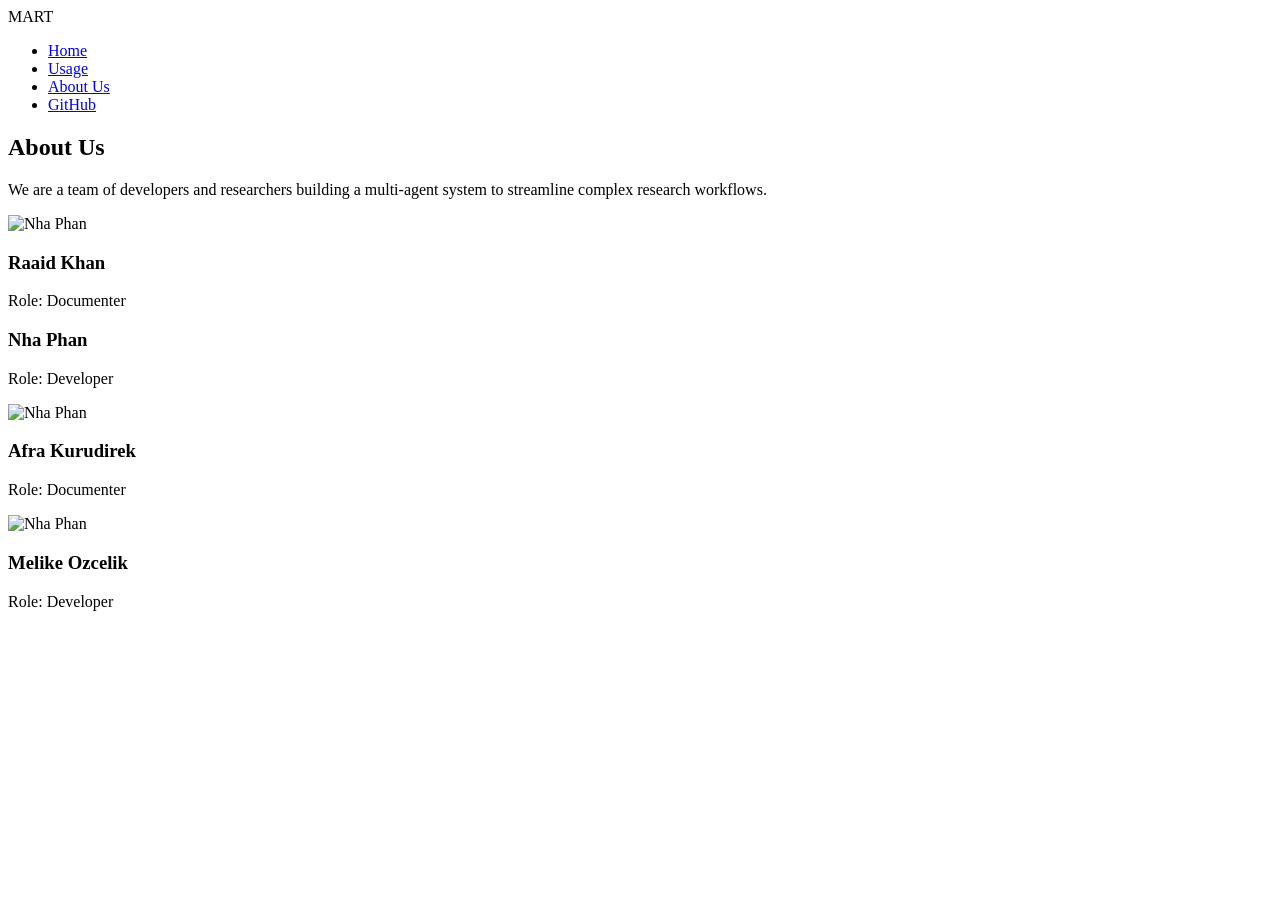
==== AboutUs.html @ 6ee8fd4f "Updated project website" ====
<!DOCTYPE html>
<html lang="en">
<head>
  <meta charset="UTF-8" />
  <title>About Us | MART</title>
  <link rel="stylesheet" href="styles.css">
</head>
<body>

  <!-- Navbar -->
  <nav class="navbar">
    <div class="nav-container">
      <div class="logo">MART</div>
      <ul class="nav-links">
        <li><a href="Home.html">Home</a></li>
        <li><a href="Usage.html">Usage</a></li>
        <li><a href="AboutUs.html">About Us</a></li>
        <li>
          <a
            href="https://github.com/PJ201-Senior-Project-2026/ProjectWebsite"
            target="_blank"
            rel="noopener noreferrer"
            class="github-btn"
          >
            GitHub
          </a>
        </li>
      </ul>
    </div>
  </nav>

  <main>
    <section>
      <h2>About Us</h2>

      <p>
        We are a team of developers and researchers building a multi-agent system
        to streamline complex research workflows.
      </p>

      <div class="team">
        <div class="team-member">
            <img src="placeholder.jpg" alt="Nha Phan">
          <h3>Raaid Khan</h3>
          <p>Role: Documenter</p>
        </div>

        <div class="team-member">
            
          <h3>Nha Phan</h3>
          <p>Role: Developer</p>
        </div>

        <div class="team-member">
            <img src="placeholder.jpg" alt="Nha Phan">
          <h3>Afra Kurudirek</h3>
          <p>Role: Documenter</p>
        </div>

        <div class="team-member">
            <img src="placeholder.jpg" alt="Nha Phan">
          <h3>Melike Ozcelik</h3>
          <p>Role: Developer</p>
        </div>
      </div>

    </section>
  </main>

</body>
</html>
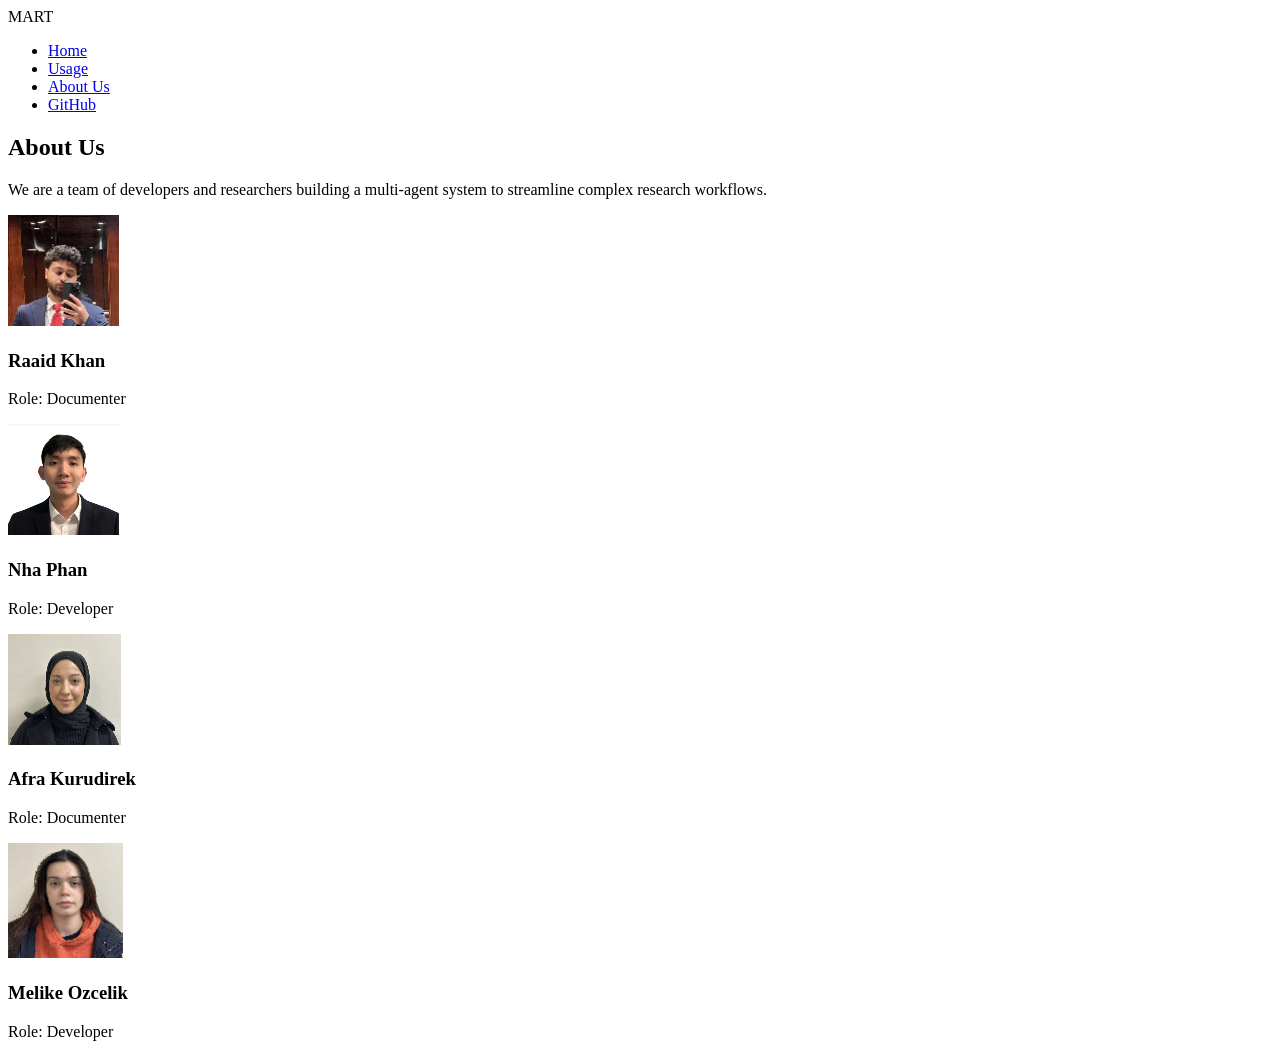
==== commit 423bbe28: "New updated website" ====
--- a/AboutUs.html
+++ b/AboutUs.html
@@ -12,7 +12,7 @@
     <div class="nav-container">
       <div class="logo">MART</div>
       <ul class="nav-links">
-        <li><a href="Home.html">Home</a></li>
+        <li><a href="index.html">Home</a></li>
         <li><a href="Usage.html">Usage</a></li>
         <li><a href="AboutUs.html">About Us</a></li>
         <li>
@@ -40,25 +40,25 @@
 
       <div class="team">
         <div class="team-member">
-            <img src="placeholder.jpg" alt="Nha Phan">
+            <img src="./assets/Raaid.png" alt="Raaid Khan">
           <h3>Raaid Khan</h3>
           <p>Role: Documenter</p>
         </div>
 
         <div class="team-member">
-            
+            <img src="./assets/Will.png" alt="Nha Phan">
           <h3>Nha Phan</h3>
           <p>Role: Developer</p>
         </div>
 
         <div class="team-member">
-            <img src="placeholder.jpg" alt="Nha Phan">
+            <img src="./assets/Afra.png" alt="Afra Kurudirek">
           <h3>Afra Kurudirek</h3>
           <p>Role: Documenter</p>
         </div>
 
         <div class="team-member">
-            <img src="placeholder.jpg" alt="Nha Phan">
+            <img src="./assets/Melike.png" alt="Melike Ozcelik">
           <h3>Melike Ozcelik</h3>
           <p>Role: Developer</p>
         </div>
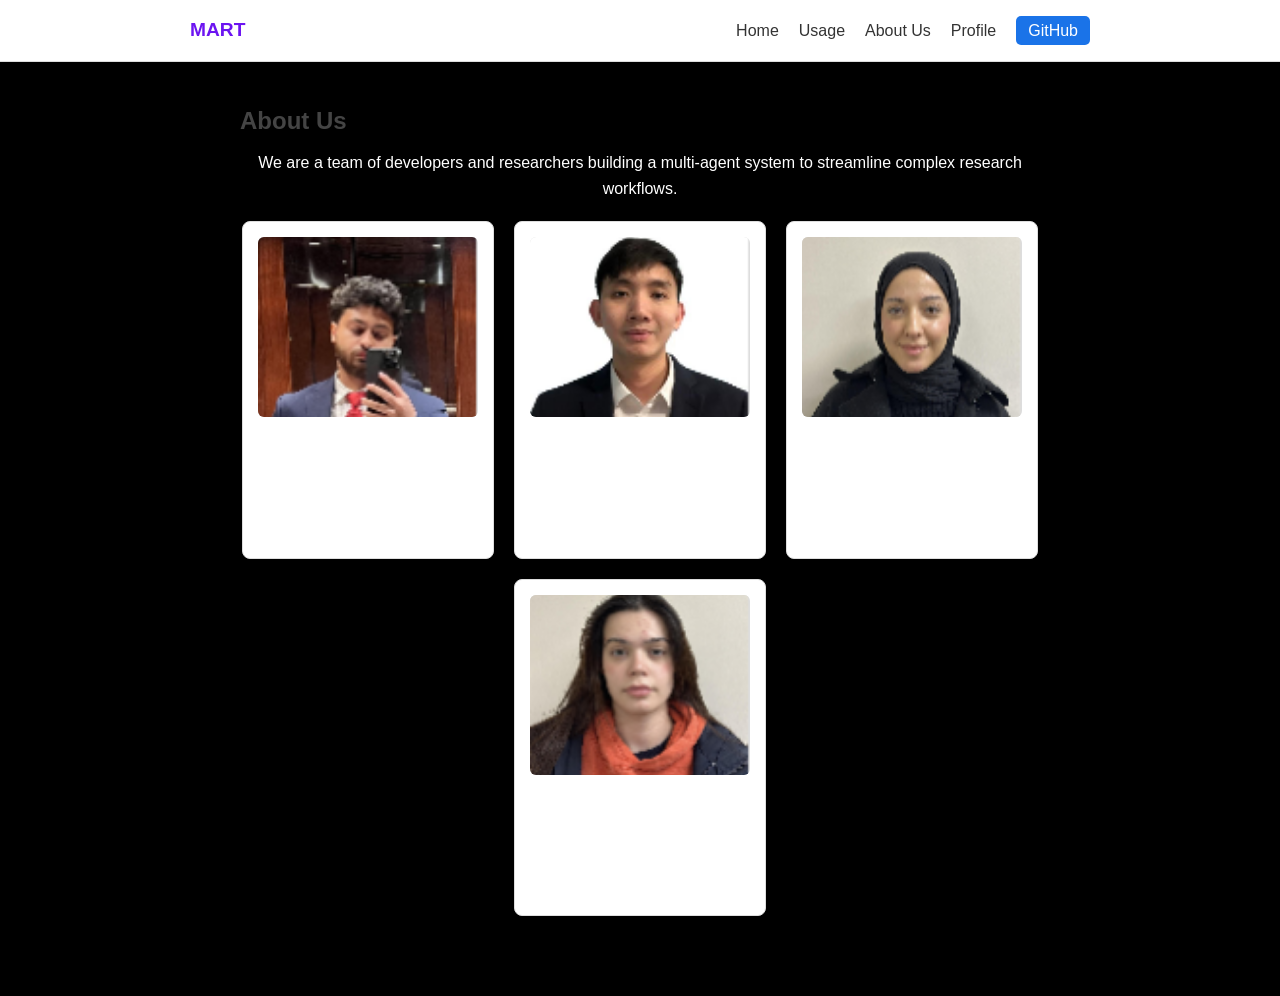
==== commit 61eca805: "New updated website" ====
--- a/AboutUs.html
+++ b/AboutUs.html
@@ -15,6 +15,7 @@
         <li><a href="index.html">Home</a></li>
         <li><a href="Usage.html">Usage</a></li>
         <li><a href="AboutUs.html">About Us</a></li>
+        <li><a href="profile.html">Profile</a></li>
         <li>
           <a
             href="https://github.com/PJ201-Senior-Project-2026/ProjectWebsite"
--- a/styles.css
+++ b/styles.css
@@ -0,0 +1,372 @@
+/* =========================
+   GLOBAL STYLES (ALL PAGES)
+   ========================= */
+
+/* Reset */
+body, h1, h2, p, a, ul, li {
+  margin: 0;
+  padding: 0;
+  box-sizing: border-box;
+}
+
+/* Body */
+body {
+  font-family: Arial, Helvetica, sans-serif;
+  line-height: 1.6;
+  background-color: #000000;
+  color: #ffffff;
+}
+
+/* =========================
+   NAVBAR (ALL PAGES)
+   ========================= */
+
+.navbar {
+  background-color: #ffffff;
+  border-bottom: 1px solid #ddd;
+  position: sticky;
+  top: 0;
+  width: 100%;
+}
+
+.nav-container {
+  max-width: 900px;
+  margin: auto;
+  padding: 15px 20px;
+  display: flex;
+  justify-content: space-between;
+  align-items: center;
+}
+
+/* Mart Logo */
+.logo {
+  font-weight: bold;
+  font-size: 1.2rem;
+  color: #6c14f1;
+}
+
+/* Nav Links */
+.nav-links {
+  list-style: none;
+  display: flex;
+  gap: 20px;
+}
+
+.nav-links a {
+  text-decoration: none;
+  color: #333;
+  font-weight: 500;
+}
+
+.nav-links a:hover {
+  color: #1a73e8;
+}
+
+/* GitHub Button */
+.github-btn {
+  background-color: #1a73e8;
+  color: white !important;
+  padding: 6px 12px;
+  border-radius: 5px;
+}
+
+.github-btn:hover {
+  background-color: #155ab6;
+}
+
+/* =========================
+   MAIN LAYOUT (ALL PAGES)
+   ========================= */
+
+main {
+  max-width: 800px;
+  margin: auto;
+  padding: 40px 20px;
+}
+
+/* Sections */
+section {
+  margin-bottom: 40px;
+}
+
+/* Headings */
+h1 {
+  font-size: 2.2rem;
+  margin-bottom: 20px;
+  color: #6e09e9;
+  text-align:center;
+}
+
+h2 {
+  font-size: 1.5rem;
+  margin-bottom: 10px;
+  color: #444444;
+}
+
+/* Paragraphs */
+p {
+  margin-bottom: 15px;
+  text-align: center;
+}
+
+/* =========================
+   USAGE.HTML (CARDS)
+   ========================= */
+
+.card {
+  background: #ffffff;
+  padding: 20px;
+  margin-bottom: 15px;
+  border-radius: 8px;
+  border: 1px solid #ddd;
+}
+
+.card h3 {
+  margin-bottom: 10px;
+  color: #1a73e8;
+}
+
+/* =========================
+   ABOUTUS.HTML (TEAM)
+   ========================= */
+
+.team {
+  display: flex;
+  gap: 20px;
+  margin-top: 20px;
+  flex-wrap: wrap;
+  justify-content: center;
+}
+
+.team-member {
+  background: #ffffff;
+  padding: 15px;
+  border-radius: 8px;
+  border: 1px solid #ddd;
+
+  flex: 0 0 220px;
+  max-width: 220px;
+}
+
+.team-member img {
+  width: 100%;
+  height: 180px;
+  object-fit: cover;
+  border-radius: 6px;
+  margin-bottom: 10px;
+  background-color: #ddd;
+}
+
+/* =========================
+   INDEX.HTML (OLD PLACEHOLDER)
+   ========================= */
+
+.tool-placeholder {
+  margin-top: 30px;
+  padding: 40px;
+  background: #141414;
+  border: 2px dashed #ccc;
+  text-align: center;
+  border-radius: 8px;
+  color: #777;
+}
+
+/* =========================
+   LOGIN / REGISTER HTML
+   ========================= */
+
+.auth-section {
+  display: flex;
+  justify-content: center;
+  align-items: center;
+  height: 80vh;
+}
+
+.auth-box {
+  background: #000000;
+  padding: 40px;
+  border-radius: 20px;
+  width: 320px;
+  text-align: center;
+  color: rgb(255, 255, 255);
+  box-shadow: 0 10px 25px rgb(126, 3, 234);
+}
+
+.auth-box input {
+  width: 100%;
+  padding: 10px;
+  margin: 10px 0;
+  border-radius: 10px;
+  border: none;
+  outline: none;
+}
+
+.auth-box button {
+  width: 100%;
+  padding: 10px;
+  margin-top: 10px;
+  border: none;
+  border-radius: 10px;
+  background-color: #7f07f8;
+  color: white;
+  font-weight: bold;
+  cursor: pointer;
+
+  transition: transform 0.2s ease, background-color 0.2s ease;
+}
+
+.auth-box button:hover {
+  transform: scale(1.05);
+  background-color: #2563eb;
+}
+
+#toggle-text {
+  margin-top: 150px;
+  font-size: 0.9em;
+}
+
+#toggle-mode {
+  color: #2563eb;
+  cursor: pointer;
+}
+
+/* =========================
+   PROFILE.HTML
+   ========================= */
+
+.profile-section {
+  display: flex;
+  justify-content: center;
+  align-items: center;
+  height: 80vh;
+}
+
+.profile-box {
+  background: #1e293b;
+  padding: 40px;
+  border-radius: 20px;
+  width: 350px;
+  color: white;
+  box-shadow: 0 10px 25px rgba(0,0,0,0.2);
+}
+
+.profile-box h2 {
+  text-align: center;
+  margin-bottom: 20px;
+}
+
+.profile-box label {
+  display: block;
+  margin-top: 10px;
+  font-size: 0.9em;
+}
+
+.profile-box input {
+  width: 100%;
+  padding: 10px;
+  margin-top: 5px;
+  border-radius: 10px;
+  border: none;
+  outline: none;
+}
+
+.profile-box button {
+  width: 100%;
+  padding: 10px;
+  margin-top: 15px;
+  border: none;
+  border-radius: 10px;
+  background-color: #3b82f6;
+  color: white;
+  font-weight: bold;
+  cursor: pointer;
+  transition: transform 0.2s ease, background-color 0.2s ease;
+}
+
+.profile-box button:hover {
+  transform: scale(1.05);
+  background-color: #2563eb;
+}
+
+#status-message {
+  margin-top: 15px;
+  font-size: 0.9em;
+  text-align: center;
+}
+
+/* =====================================================
+   INDEX.HTML (CHATGPT-STYLE CHAT INTERFACE)
+   This section is ONLY used in index.html
+   ===================================================== */
+
+.chat-container {
+  display: flex;
+  flex-direction: column;
+  height: 70vh;
+  background: #3b3a3a;
+  border-radius: 10px;
+  border: 1px solid #6b07ee;
+  overflow: hidden;
+}
+
+.chat-messages {
+  flex: 1;
+  padding: 20px;
+  overflow-y: auto;
+  display: flex;
+  flex-direction: column;
+  gap: 15px;
+}
+
+.message {
+  max-width: 70%;
+  padding: 12px 15px;
+  border-radius: 12px;
+  line-height: 1.4;
+}
+
+.message.bot {
+  background-color: #1178e0;
+  align-self: flex-start;
+}
+
+.message.user {
+  background-color: #1a73e8;
+  color: white;
+  align-self: flex-end;
+}
+
+.chat-input-container {
+  display: flex;
+  border-top: 1px solid #ddd;
+  padding: 10px;
+  gap: 10px;
+  background: #fafafa;
+}
+
+#chat-input {
+  flex: 1;
+  resize: none;
+  border: 1px solid #ccc;
+  border-radius: 10px;
+  padding: 10px;
+  font-family: inherit;
+  outline: none;
+}
+
+#send-btn {
+  background-color: #1a73e8;
+  color: white;
+  border: none;
+  padding: 0 20px;
+  border-radius: 10px;
+  cursor: pointer;
+  font-weight: bold;
+
+  transition: transform 0.2s ease, background-color 0.2s ease;
+}
+
+#send-btn:hover {
+  transform: scale(1.05);
+  background-color: #155ab6;
+}
